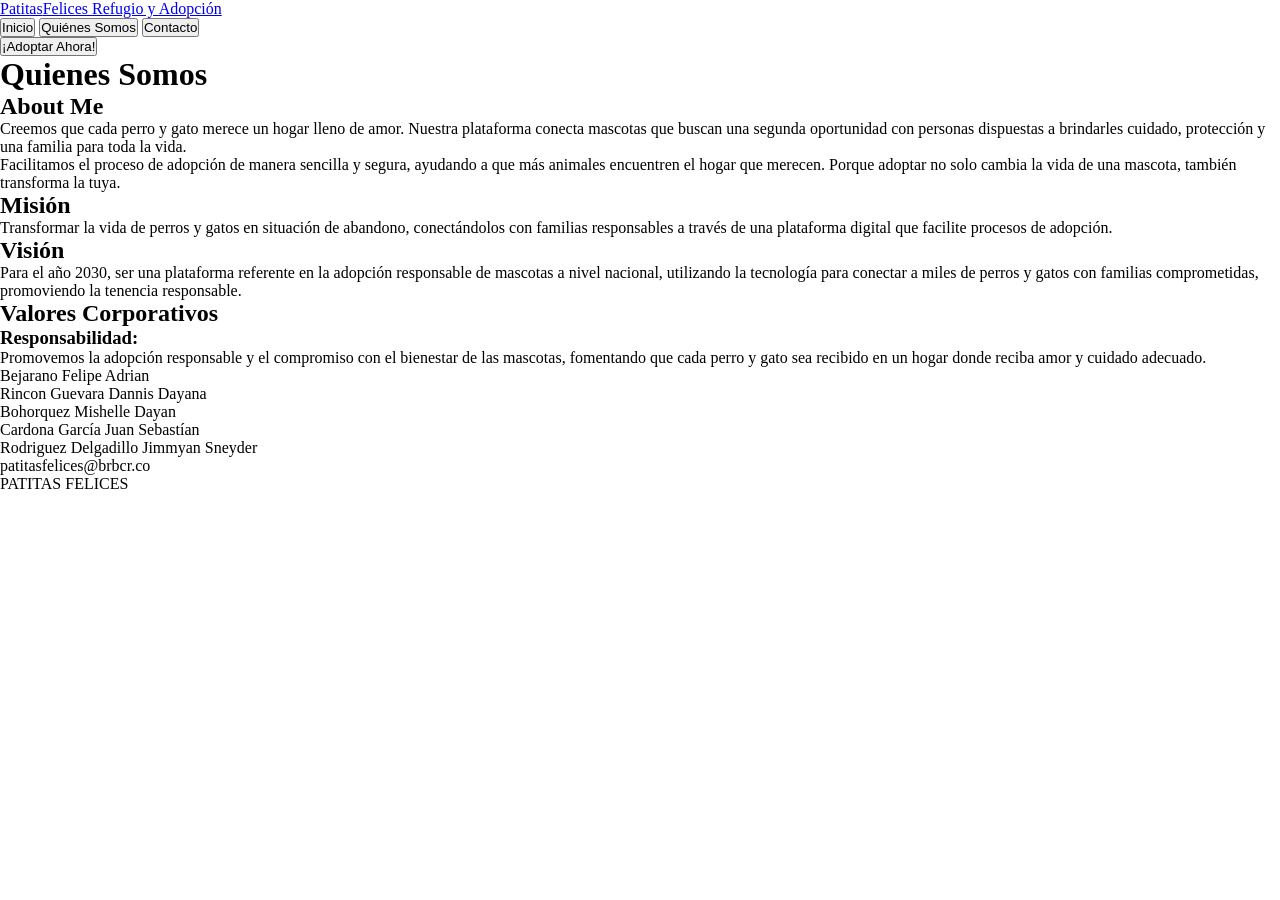
==== about.html @ 4ad9a468 "Rediseño" ====
<!DOCTYPE html>
<html lang="es">

<head>
  <meta charset="UTF-8">
  <meta name="viewport" content="width=device-width, initial-scale=1.0">
  <link rel="preconnect" href="https://fonts.googleapis.com">
  <link rel="preconnect" href="https://fonts.gstatic.com" crossorigin>
  <link href="https://fonts.googleapis.com/css2?family=Fredericka+the+Great&display=swap" rel="stylesheet">
  <link href="https://fonts.googleapis.com/css2?family=Bricolage+Grotesque:opsz,wght@12..96,200..800&display=swap" rel="stylesheet">
  <link rel="stylesheet" href="styles.css">
  <title>Patitas Felices | Quienes somos</title>
</head>

<body>
  <header class="barra-navegacion">
    <div class="contenedor">
      <a href="#" class="logo">
        <div class="icono-logo">
          <i class="fa-solid fa-paw"></i>
        </div>
        <div>
          <span class="texto-logo">Patitas<span class="texto-resaltado">Felices</span></span>
          <span class="subtitulo-logo">Refugio y Adopción</span>
        </div>
      </a>

      <!-- MENU PRINCIPAL DE LA PAGINA WEB PATITAS FELICES -->
      <nav class="menu-navegacion">
        <button class="enlace activo" onclick="location.href='Inicio.html'">
          <i class="fa-solid fa-house"></i>
          <span>Inicio</span>
        </button>
        <button class="enlace" onclick="location.href='quienessomos.html'">
          <i class="fa-solid fa-users"></i>
          <span>Quiénes Somos</span>
        </button>
        <button class="enlace" onclick="location.href='contactanos.html'">
          <i class="fa-solid fa-envelope"></i>
          <span>Contacto</span>
        </button>
      </nav>

      <!-- DESTACAR EL BOTON DE ADOPTAR PARA HACERLO MAS VISIBLE -->
      <button class="boton-adoptar">
        <i class="fa-solid fa-heart"></i>
        <span>¡Adoptar Ahora!</span>
      </button>
    </div>
  </header>

  <main class="quienes-somos">
    <h1>Quienes Somos</h1>
    <section>
      <h2>About Me</h2>
      <p>Creemos que cada perro y gato merece un hogar lleno de amor. Nuestra plataforma conecta mascotas que buscan una
        segunda oportunidad con personas dispuestas a brindarles cuidado, protección y una familia para toda la vida.
      </p>
      <p>Facilitamos el proceso de adopción de manera sencilla y segura, ayudando a que más animales encuentren el hogar
        que merecen. Porque adoptar no solo cambia la vida de una mascota, también transforma la tuya.</p>

      <h2>Misión</h2>
      <p>Transformar la vida de perros y gatos en situación de abandono, conectándolos con familias responsables a
        través de una plataforma digital que facilite procesos de adopción.</p>

      <h2>Visión</h2>
      <p>Para el año 2030, ser una plataforma referente en la adopción responsable de mascotas a nivel nacional,
        utilizando la tecnología para conectar a miles de perros y gatos con familias comprometidas, promoviendo la
        tenencia responsable.</p>

      <h2>Valores Corporativos</h2>
      <h3>Responsabilidad:</h3>
      <p>Promovemos la adopción responsable y el compromiso con el bienestar de las mascotas, fomentando que cada perro
        y gato sea recibido en un hogar donde reciba amor y cuidado adecuado.</p>
    </section>
  </main>
</body>
<footer class="pie-pagina">
  <section class="integrantes">
    <p class="persona1">Bejarano Felipe Adrian</p>
    <p class="persona2">Rincon Guevara Dannis Dayana</p>
    <p class="persona3">Bohorquez Mishelle Dayan</p>
    <p class="persona4">Cardona García Juan Sebastían</p>
    <p class="persona5">Rodriguez Delgadillo Jimmyan Sneyder</p>
  </section>
  <div class="pie-correo">
    <p class="correo-pagina">patitasfelices@brbcr.co</p>
  </div>
  <div class="pie-proyecto">
    <p class="proyecto-nombre">PATITAS FELICES</p>
  </div>
</footer>

</html>
---- styles.css ----
*:root{
  --background: #08252D;
  --navbar: #064C58;
  --color-text-primary: #7FDEE2;
  --color-text-second: #DFFBCA;
  --color-button: #74CD59;
  --text-title: "Fredericka the Great", serif;
  --text: "Bricolage Grotesque", sans-serif;
}
* {
  box-sizing: border-box;
  margin: 0;
  padding: 0;
}
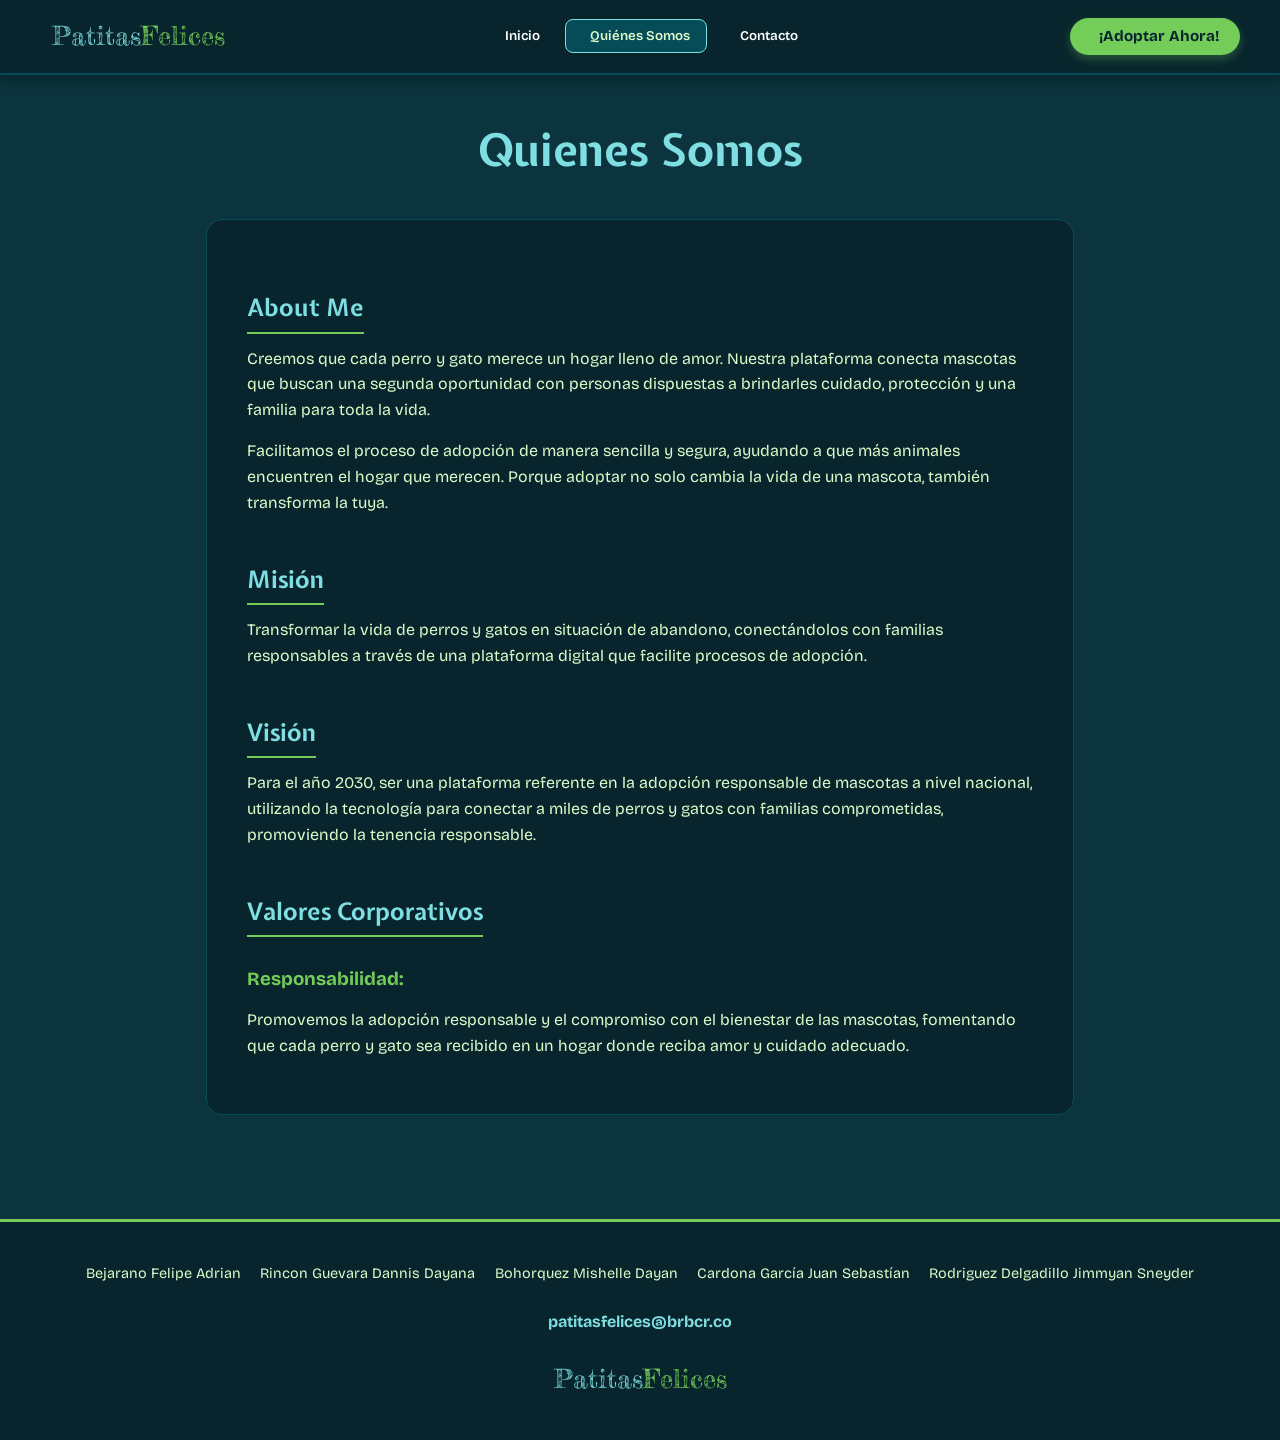
==== commit a0d91076: "Personalización" ====
--- a/about.html
+++ b/about.html
@@ -7,8 +7,12 @@
   <link rel="preconnect" href="https://fonts.googleapis.com">
   <link rel="preconnect" href="https://fonts.gstatic.com" crossorigin>
   <link href="https://fonts.googleapis.com/css2?family=Fredericka+the+Great&display=swap" rel="stylesheet">
-  <link href="https://fonts.googleapis.com/css2?family=Bricolage+Grotesque:opsz,wght@12..96,200..800&display=swap" rel="stylesheet">
-  <link rel="stylesheet" href="styles.css">
+  <link href="https://fonts.googleapis.com/css2?family=Bricolage+Grotesque:opsz,wght@12..96,200..800&display=swap"
+    rel="stylesheet">
+    <link href="https://fonts.googleapis.com/css2?family=Expletus+Sans:ital,wght@0,400..700;1,400..700&display=swap" 
+    rel="stylesheet">
+  <link rel="stylesheet" href="css/styles.css">
+  <link rel="stylesheet" href="css/about.css">
   <title>Patitas Felices | Quienes somos</title>
 </head>
 
@@ -21,27 +25,22 @@
         </div>
         <div>
           <span class="texto-logo">Patitas<span class="texto-resaltado">Felices</span></span>
-          <span class="subtitulo-logo">Refugio y Adopción</span>
         </div>
       </a>
-
-      <!-- MENU PRINCIPAL DE LA PAGINA WEB PATITAS FELICES -->
       <nav class="menu-navegacion">
-        <button class="enlace activo" onclick="location.href='Inicio.html'">
+        <button class="enlace" onclick="location.href='index.html'">
           <i class="fa-solid fa-house"></i>
           <span>Inicio</span>
         </button>
-        <button class="enlace" onclick="location.href='quienessomos.html'">
+        <button class="enlace activo" onclick="location.href='about.html'">
           <i class="fa-solid fa-users"></i>
           <span>Quiénes Somos</span>
         </button>
-        <button class="enlace" onclick="location.href='contactanos.html'">
+        <button class="enlace" onclick="location.href='contact.html'">
           <i class="fa-solid fa-envelope"></i>
           <span>Contacto</span>
         </button>
       </nav>
-
-      <!-- DESTACAR EL BOTON DE ADOPTAR PARA HACERLO MAS VISIBLE -->
       <button class="boton-adoptar">
         <i class="fa-solid fa-heart"></i>
         <span>¡Adoptar Ahora!</span>
@@ -74,21 +73,21 @@
         y gato sea recibido en un hogar donde reciba amor y cuidado adecuado.</p>
     </section>
   </main>
+  <footer class="pie-pagina">
+    <section class="integrantes">
+      <p class="persona1">Bejarano Felipe Adrian</p>
+      <p class="persona2">Rincon Guevara Dannis Dayana</p>
+      <p class="persona3">Bohorquez Mishelle Dayan</p>
+      <p class="persona4">Cardona García Juan Sebastían</p>
+      <p class="persona5">Rodriguez Delgadillo Jimmyan Sneyder</p>
+    </section>
+    <div class="pie-correo">
+      <p class="correo-pagina">patitasfelices@brbcr.co</p>
+    </div>
+    <div class="pie-proyecto">
+      <span class="texto-logo">Patitas<span class="texto-resaltado">Felices</span></span>
+    </div>
+  </footer>
 </body>
-<footer class="pie-pagina">
-  <section class="integrantes">
-    <p class="persona1">Bejarano Felipe Adrian</p>
-    <p class="persona2">Rincon Guevara Dannis Dayana</p>
-    <p class="persona3">Bohorquez Mishelle Dayan</p>
-    <p class="persona4">Cardona García Juan Sebastían</p>
-    <p class="persona5">Rodriguez Delgadillo Jimmyan Sneyder</p>
-  </section>
-  <div class="pie-correo">
-    <p class="correo-pagina">patitasfelices@brbcr.co</p>
-  </div>
-  <div class="pie-proyecto">
-    <p class="proyecto-nombre">PATITAS FELICES</p>
-  </div>
-</footer>
 
 </html>
--- a/css/styles.css
+++ b/css/styles.css
@@ -0,0 +1,362 @@
+:root {
+  --bg-main: #0B343E;
+  --bg-dark: #08252D;
+  --color-secondary: #064C58;
+  --color-cyan: #7FDEE2;
+  --color-mint: #DFFBCA;
+  --color-green: #74CD59;
+  
+  --text-marca: "Fredericka the Great", serif;
+  --text-title: "Expletus Sans", sans-serif;
+  --text: "Bricolage Grotesque", sans-serif;
+}
+
+* {
+  box-sizing: border-box;
+  margin: 0;
+  padding: 0;
+}
+
+body {
+  background-color: var(--bg-main);
+  color: #E2F5EE;
+  font-family: var(--text);
+  line-height: 1.6;
+  min-height: 100vh;
+  display: flex;
+  flex-direction: column;
+}
+
+img {
+  max-width: 100%;
+  height: auto;
+  display: block;
+}
+
+h1, h2, h3 {
+  font-family: var(--text-title);
+  color: var(--color-cyan);
+  margin-bottom: 0.75rem;
+}
+
+.barra-navegacion {
+  background-color: var(--bg-dark);
+  border-bottom: 2px solid var(--color-secondary);
+  padding: 1rem;
+  position: sticky;
+  top: 0;
+  z-index: 1000;
+  box-shadow: 0 4px 15px rgba(0, 0, 0, 0.4);
+}
+
+.barra-navegacion .contenedor {
+  max-width: 1200px;
+  margin: 0 auto;
+  display: flex;
+  flex-direction: column;
+  align-items: center;
+  gap: 1rem;
+}
+
+.logo {
+  display: flex;
+  align-items: center;
+  gap: 0.75rem;
+  text-decoration: none;
+}
+
+.icono-logo {
+  font-size: 2rem;
+  color: var(--color-green);
+}
+
+.texto-logo {
+  color: var(--color-cyan);
+  font-family: var(--text-marca);
+  font-size: 1.6rem;
+  display: block;
+}
+
+.texto-resaltado {
+  color: var(--color-green);
+}
+
+.subtitulo-logo {
+  font-size: 0.75rem;
+  color: var(--color-mint);
+  display: block;
+}
+
+.menu-navegacion {
+  display: flex;
+  gap: 0.5rem;
+  flex-wrap: wrap;
+  justify-content: center;
+}
+
+.menu-navegacion .enlace {
+  background: transparent;
+  border: 1px solid transparent;
+  color: #ffffff;
+  padding: 0.5rem 1rem;
+  border-radius: 8px;
+  cursor: pointer;
+  font-family: var(--text);
+  font-weight: 600;
+  display: flex;
+  align-items: center;
+  gap: 0.5rem;
+  transition: all 0.3s ease;
+}
+
+.menu-navegacion .enlace:hover,
+.menu-navegacion .enlace.activo {
+  background-color: var(--color-secondary);
+  color: var(--color-mint);
+  border-color: var(--color-cyan);
+}
+
+.boton-adoptar {
+  background-color: var(--color-green);
+  color: var(--bg-dark);
+  border: none;
+  padding: 0.6rem 1.3rem;
+  border-radius: 20px;
+  font-weight: bold;
+  font-size: 0.95rem;
+  font-family: var(--text);
+  cursor: pointer;
+  display: flex;
+  align-items: center;
+  gap: 0.5rem;
+  box-shadow: 0 4px 10px rgba(116, 205, 89, 0.3);
+  transition: transform 0.2s ease, filter 0.2s ease;
+}
+
+.boton-adoptar:hover {
+  transform: translateY(-2px);
+  filter: brightness(1.1);
+}
+
+.seccion-inicio {
+  max-width: 1200px;
+  margin: 2.5rem auto;
+  padding: 0 1rem;
+  flex: 1;
+}
+
+.descripcion {
+  display: flex;
+  flex-direction: column;
+  gap: 2rem;
+  align-items: center;
+  margin-bottom: 3.5rem;
+  background-color: var(--bg-dark);
+  padding: 2rem;
+  border-radius: 16px;
+  border: 1px solid var(--color-secondary);
+}
+
+.descripcion h1 {
+  font-size: 2.8rem;
+}
+
+.descripcion p {
+  color: var(--color-mint);
+  font-size: 1.1rem;
+}
+
+.descripcion img {
+  width: 100%;
+  max-height: 380px;
+  object-fit: cover;
+  object-position: center;
+  border-radius: 12px;
+  border: 2px solid var(--color-cyan);
+  box-shadow: 0 8px 20px rgba(0, 0, 0, 0.4);
+}
+
+.perros-destacados {
+  text-align: center;
+  margin-bottom: 3.5rem;
+}
+
+.perros-destacados h2 {
+  font-size: 2.2rem;
+}
+
+.perros-destacados > p {
+  color: var(--color-mint);
+  margin-bottom: 1.5rem;
+}
+
+/* TARJETAS CON FONDO CLARO (Resaltan mucho más) */
+.tarjeta-perro {
+  background-color: var(--color-mint);
+  color: var(--bg-dark);
+  border-radius: 16px;
+  padding: 1.25rem;
+  margin: 1.5rem 0;
+  text-align: left;
+  box-shadow: 0 6px 15px rgba(0, 0, 0, 0.3);
+  transition: transform 0.3s ease, box-shadow 0.3s ease;
+}
+
+.tarjeta-perro:hover {
+  transform: translateY(-6px);
+  box-shadow: 0 12px 25px rgba(127, 222, 226, 0.2);
+}
+
+.tarjeta-perro img {
+  width: 100%;
+  height: 220px;
+  object-fit: cover;
+  border-radius: 10px;
+  margin-bottom: 1rem;
+}
+
+.tarjeta-perro h3 {
+  color: var(--bg-dark);
+  font-family: var(--text);
+  font-weight: 800;
+  font-size: 1.4rem;
+}
+
+.tarjeta-perro p {
+  color: #1a3c40;
+}
+
+.beneficios {
+  background: linear-gradient(135deg, var(--color-secondary), var(--bg-dark));
+  padding: 2.5rem;
+  border-radius: 16px;
+  border: 1px solid var(--color-cyan);
+  text-align: center;
+}
+
+.beneficios h2 {
+  color: var(--color-green);
+}
+
+.pie-pagina {
+  background-color: var(--bg-dark);
+  margin-top: 4rem;
+  padding: 2.5rem 1rem;
+  display: flex;
+  flex-direction: column;
+  gap: 1.5rem;
+  align-items: center;
+  text-align: center;
+  border-top: 3px solid var(--color-green);
+}
+
+.integrantes {
+  display: flex;
+  flex-direction: column;
+  gap: 0.4rem;
+  font-size: 0.9rem;
+  color: var(--color-mint);
+}
+
+.pie-correo {
+  font-weight: bold;
+  color: var(--color-cyan);
+}
+
+.proyecto-nombre {
+  font-family: var(--text-marca);
+  color: var(--color-green);
+  font-size: 1.4rem;
+}
+
+@media (min-width: 768px) {
+  .barra-navegacion .contenedor {
+    flex-direction: row;
+    justify-content: space-between;
+  }
+
+  .descripcion {
+    flex-direction: row;
+    justify-content: space-between;
+  }
+
+  .descripcion > div {
+    flex: 1; /* El texto toma el 50% */
+  }
+
+  .descripcion img {
+    flex: 1; /* La imagen toma el otro 50% */
+    width: 50%;
+    max-height: 350px; /* Mantiene la imagen proporcionada y alineada */
+  }
+
+  .formulario .fila {
+    flex-direction: row;
+  }
+
+  .formulario .fila .grupo {
+    flex: 1;
+  }
+
+  #enviarButton {
+    width: auto;
+  }
+
+  .integrantes {
+    flex-direction: row;
+    flex-wrap: wrap;
+    justify-content: center;
+    gap: 1.2rem;
+  }
+}
+
+.sidebar .item {
+  margin-bottom: 0.5rem;
+  color: var(--color-mint);
+}
+
+.sidebar ul {
+  list-style-position: inside;
+  color: var(--color-mint);
+}
+
+.pie-pagina {
+  background-color: var(--bg-dark);
+  margin-top: 4rem;
+  padding: 2.5rem 1rem;
+  display: flex;
+  flex-direction: column;
+  gap: 1.5rem;
+  align-items: center;
+  text-align: center;
+  border-top: 3px solid var(--color-green);
+}
+
+@media (min-width: 1024px) {
+  .perros-destacados {
+    display: grid;
+    grid-template-columns: repeat(3, 1fr);
+    gap: 1.5rem;
+  }
+
+  .perros-destacados h2,
+  .perros-destacados > p {
+    grid-column: 1 / -1;
+  }
+
+  .tarjeta-perro {
+    margin: 0;
+  }
+
+  .contenedor-contacto {
+    flex-direction: row;
+  }
+
+  .formulario {
+    flex: 2;
+  }
+
+  .sidebar {
+    flex: 1;
+  }
+}
--- a/css/about.css
+++ b/css/about.css
@@ -0,0 +1,38 @@
+.quienes-somos {
+  max-width: 900px;
+  margin: 2.5rem auto;
+  padding: 0 1rem;
+  flex: 1;
+}
+
+.quienes-somos h1 {
+  font-size: 2.8rem;
+  text-align: center;
+  margin-bottom: 2rem;
+}
+
+.quienes-somos section {
+  background-color: var(--bg-dark);
+  padding: 2.5rem;
+  border-radius: 16px;
+  border: 1px solid var(--color-secondary);
+}
+
+.quienes-somos h2 {
+  margin-top: 1.8rem;
+  border-bottom: 2px solid var(--color-green);
+  padding-bottom: 0.3rem;
+  display: inline-block;
+}
+
+.quienes-somos h3 {
+  color: var(--color-green);
+  font-family: var(--text);
+  font-weight: bold;
+  margin-top: 1rem;
+}
+
+.quienes-somos p {
+  color: var(--color-mint);
+  margin-bottom: 1rem;
+}
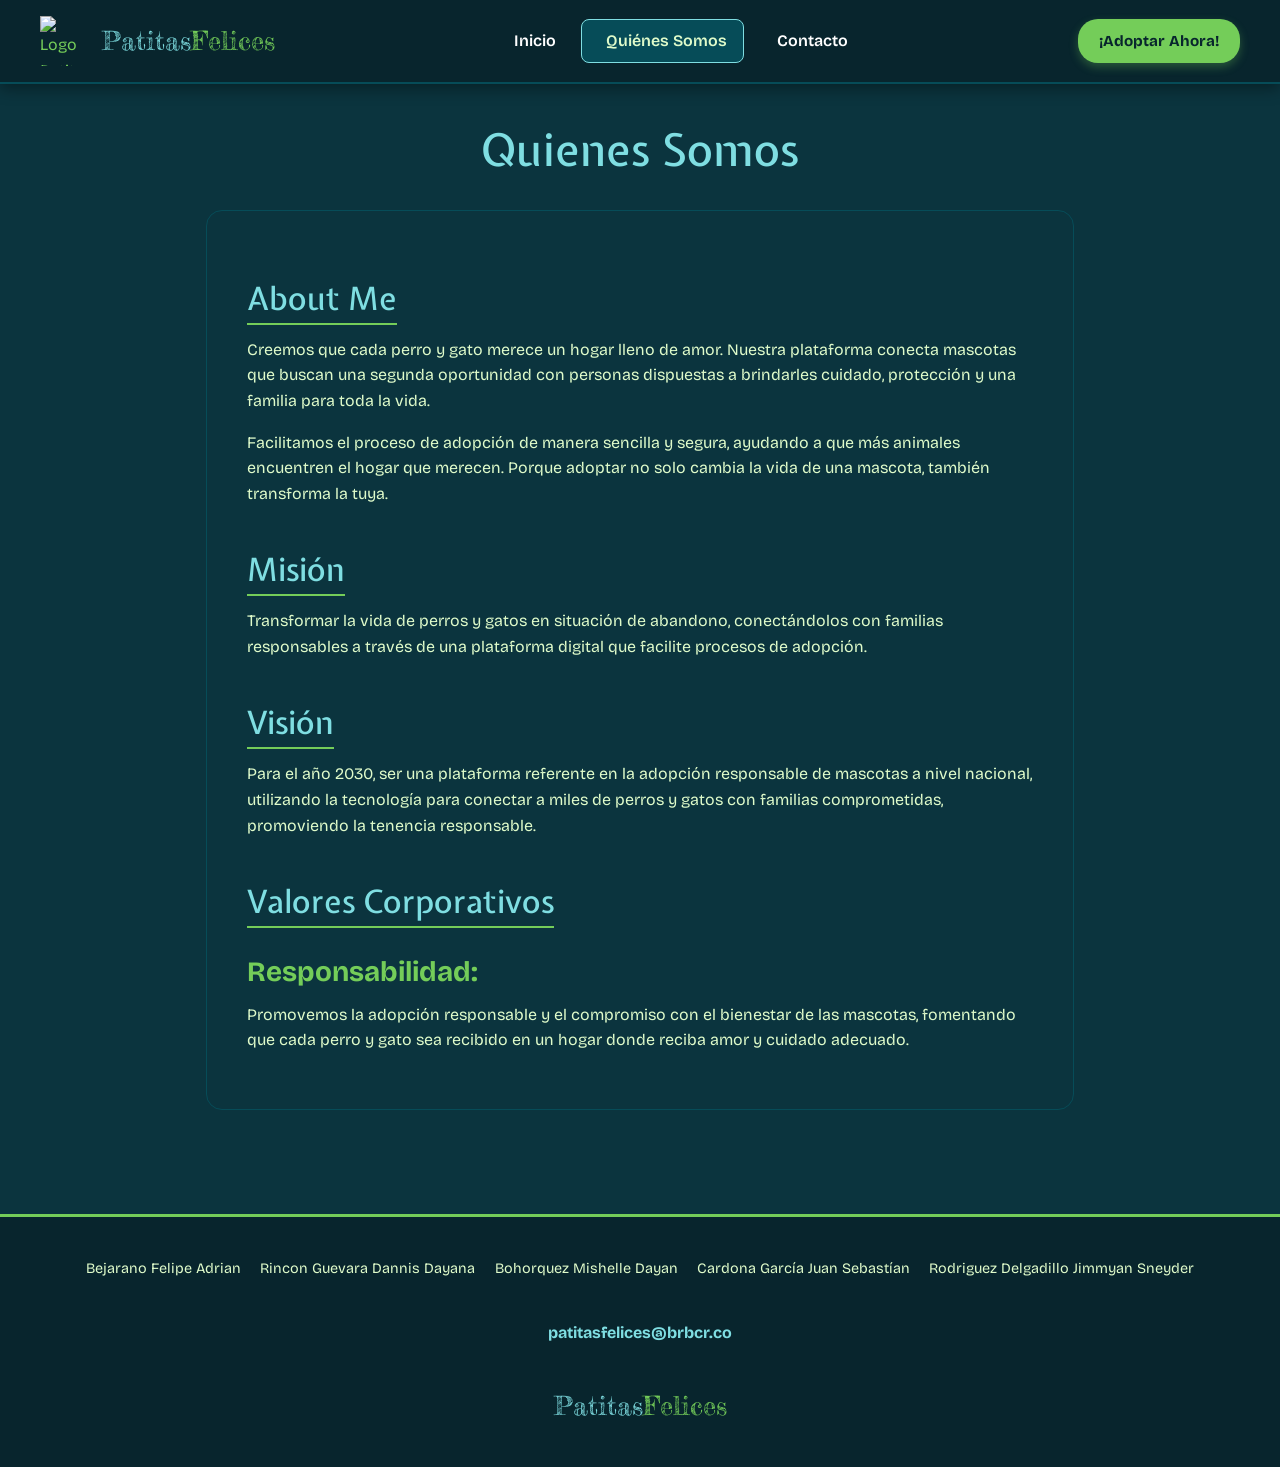
==== commit c8454ea8: "Personalización Finalizada" ====
--- a/about.html
+++ b/about.html
@@ -9,8 +9,9 @@
   <link href="https://fonts.googleapis.com/css2?family=Fredericka+the+Great&display=swap" rel="stylesheet">
   <link href="https://fonts.googleapis.com/css2?family=Bricolage+Grotesque:opsz,wght@12..96,200..800&display=swap"
     rel="stylesheet">
-    <link href="https://fonts.googleapis.com/css2?family=Expletus+Sans:ital,wght@0,400..700;1,400..700&display=swap" 
+  <link href="https://fonts.googleapis.com/css2?family=Expletus+Sans:ital,wght@0,400..700;1,400..700&display=swap"
     rel="stylesheet">
+    <link href="https://cdn.jsdelivr.net/npm/bootstrap@5.3.3/dist/css/bootstrap.min.css" rel="stylesheet">
   <link rel="stylesheet" href="css/styles.css">
   <link rel="stylesheet" href="css/about.css">
   <title>Patitas Felices | Quienes somos</title>
@@ -21,7 +22,7 @@
     <div class="contenedor">
       <a href="#" class="logo">
         <div class="icono-logo">
-          <i class="fa-solid fa-paw"></i>
+          <img src="https://i.postimg.cc/9fHQVVqF/Logo-patitas.png" alt="Logo Patitas Felices" class="img-logo">
         </div>
         <div>
           <span class="texto-logo">Patitas<span class="texto-resaltado">Felices</span></span>
@@ -41,8 +42,7 @@
           <span>Contacto</span>
         </button>
       </nav>
-      <button class="boton-adoptar">
-        <i class="fa-solid fa-heart"></i>
+      <button class="boton-adoptar" data-bs-toggle="modal" data-bs-target="#modalAdopcion">
         <span>¡Adoptar Ahora!</span>
       </button>
     </div>
@@ -88,6 +88,48 @@
       <span class="texto-logo">Patitas<span class="texto-resaltado">Felices</span></span>
     </div>
   </footer>
+
+  <div class="modal fade" id="modalAdopcion" tabindex="-1" aria-labelledby="modalAdopcionLabel" aria-hidden="true">
+    <div class="modal-dialog modal-dialog-centered">
+      <div class="modal-content"
+        style="background-color: var(--bg-dark); color: var(--color-mint); border: 1px solid var(--color-cyan);">
+        <div class="modal-header" style="border-bottom: 1px solid var(--color-secondary);">
+          <h5 class="modal-title" id="modalAdopcionLabel"
+            style="color: var(--color-cyan); font-family: var(--text-title);">¡Adopta una Mascota!</h5>
+          <button type="button" class="btn-close btn-close-white" data-bs-dismiss="modal" aria-label="Close"></button>
+        </div>
+        <div class="modal-body">
+          <form>
+            <div class="mb-3">
+              <label for="nombreAdopcion" class="form-label">Nombre Completo *</label>
+              <input type="text" class="form-control" id="nombreAdopcion" placeholder="Ej. Nathalia">
+            </div>
+            <div class="mb-3">
+              <label for="telefonoAdopcion" class="form-label">Teléfono de Contacto *</label>
+              <input type="tel" class="form-control" id="telefonoAdopcion" placeholder="Ej. 301 000 0000">
+            </div>
+            <div class="mb-3">
+              <label for="mascotaInteres" class="form-label">¿Qué peludito te interesa adoptar?</label>
+              <select class="form-select" id="mascotaInteres">
+                <option selected>Selecciona uno...</option>
+                <option value="max">Max (2 Años)</option>
+                <option value="luna">Luna (1 Año)</option>
+                <option value="lucas">Lucas (6 Meses)</option>
+                <option value="otro">Otro / Aún no me decido</option>
+              </select>
+            </div>
+          </form>
+        </div>
+        <div class="modal-footer" style="border-top: 1px solid var(--color-secondary);">
+          <button type="button" class="btn btn-secondary" data-bs-dismiss="modal">Cancelar</button>
+          <button type="button" class="btn"
+            style="background-color: var(--color-green); color: var(--bg-dark); font-weight: bold;">Enviar
+            Solicitud</button>
+        </div>
+      </div>
+    </div>
+  </div>
+  <script src="https://cdn.jsdelivr.net/npm/bootstrap@5.3.3/dist/js/bootstrap.bundle.min.js" defer></script>
 </body>
 
 </html>
--- a/css/styles.css
+++ b/css/styles.css
@@ -1,11 +1,11 @@
 :root {
-  --bg-main: #0B343E;
-  --bg-dark: #08252D;
+  --background-primary: #0B343E;
+  --background-secondary: #08252D;
   --color-secondary: #064C58;
   --color-cyan: #7FDEE2;
   --color-mint: #DFFBCA;
   --color-green: #74CD59;
-  
+
   --text-marca: "Fredericka the Great", serif;
   --text-title: "Expletus Sans", sans-serif;
   --text: "Bricolage Grotesque", sans-serif;
@@ -18,7 +18,7 @@
 }
 
 body {
-  background-color: var(--bg-main);
+  background-color: var(--background-primary);
   color: #E2F5EE;
   font-family: var(--text);
   line-height: 1.6;
@@ -33,14 +33,16 @@
   display: block;
 }
 
-h1, h2, h3 {
+h1,
+h2,
+h3 {
   font-family: var(--text-title);
   color: var(--color-cyan);
   margin-bottom: 0.75rem;
 }
 
 .barra-navegacion {
-  background-color: var(--bg-dark);
+  background-color: var(--background-secondary);
   border-bottom: 2px solid var(--color-secondary);
   padding: 1rem;
   position: sticky;
@@ -66,8 +68,18 @@
 }
 
 .icono-logo {
-  font-size: 2rem;
+  display: flex;
+  align-items: center;
+  justify-content: center;
   color: var(--color-green);
+}
+
+.icono-logo .img-logo {
+  width: 50px;
+  height: 50px;
+  max-width: 50px;
+  max-height: 50px;
+  object-fit: contain;
 }
 
 .texto-logo {
@@ -118,7 +130,7 @@
 
 .boton-adoptar {
   background-color: var(--color-green);
-  color: var(--bg-dark);
+  color: var(--background-secondary);
   border: none;
   padding: 0.6rem 1.3rem;
   border-radius: 20px;
@@ -151,7 +163,7 @@
   gap: 2rem;
   align-items: center;
   margin-bottom: 3.5rem;
-  background-color: var(--bg-dark);
+  background-color: var(--background-secondary);
   padding: 2rem;
   border-radius: 16px;
   border: 1px solid var(--color-secondary);
@@ -185,15 +197,14 @@
   font-size: 2.2rem;
 }
 
-.perros-destacados > p {
+.perros-destacados>p {
   color: var(--color-mint);
   margin-bottom: 1.5rem;
 }
 
-/* TARJETAS CON FONDO CLARO (Resaltan mucho más) */
 .tarjeta-perro {
   background-color: var(--color-mint);
-  color: var(--bg-dark);
+  color: var(--background-secondary);
   border-radius: 16px;
   padding: 1.25rem;
   margin: 1.5rem 0;
@@ -216,7 +227,7 @@
 }
 
 .tarjeta-perro h3 {
-  color: var(--bg-dark);
+  color: var(--background-secondary);
   font-family: var(--text);
   font-weight: 800;
   font-size: 1.4rem;
@@ -227,7 +238,7 @@
 }
 
 .beneficios {
-  background: linear-gradient(135deg, var(--color-secondary), var(--bg-dark));
+  background: linear-gradient(135deg, var(--color-secondary), var(--background-secondary));
   padding: 2.5rem;
   border-radius: 16px;
   border: 1px solid var(--color-cyan);
@@ -239,7 +250,7 @@
 }
 
 .pie-pagina {
-  background-color: var(--bg-dark);
+  background-color: var(--background-secondary);
   margin-top: 4rem;
   padding: 2.5rem 1rem;
   display: flex;
@@ -269,6 +280,40 @@
   font-size: 1.4rem;
 }
 
+.modal-content {
+  background-color: var(--bg-dark) !important;
+  color: var(--color-mint) !important;
+  border: 2px solid var(--color-secondary) !important;
+  border-radius: 16px !important;
+}
+
+.modal-header {
+  border-bottom: 1px solid var(--color-secondary) !important;
+}
+
+.modal-footer {
+  border-top: 1px solid var(--color-secondary) !important;
+}
+
+.form-control,
+.form-select {
+  background-color: #ffffff !important;
+  border: 2px solid var(--color-secondary) !important;
+  border-radius: 8px !important;
+}
+
+.form-label {
+  color: var(--color-mint) !important;
+  font-family: var(--text) !important;
+}
+
+.btn-adopcion-submit {
+  background-color: var(--color-green) !important;
+  color: var(--bg-dark) !important;
+  font-family: var(--text) !important;
+  font-weight: bold !important;
+}
+
 @media (min-width: 768px) {
   .barra-navegacion .contenedor {
     flex-direction: row;
@@ -280,14 +325,17 @@
     justify-content: space-between;
   }
 
-  .descripcion > div {
-    flex: 1; /* El texto toma el 50% */
+  .descripcion>div {
+    flex: 1;
+    /* El texto toma el 50% */
   }
 
   .descripcion img {
-    flex: 1; /* La imagen toma el otro 50% */
+    flex: 1;
+    /* La imagen toma el otro 50% */
     width: 50%;
-    max-height: 350px; /* Mantiene la imagen proporcionada y alineada */
+    max-height: 350px;
+    /* Mantiene la imagen proporcionada y alineada */
   }
 
   .formulario .fila {
@@ -321,7 +369,7 @@
 }
 
 .pie-pagina {
-  background-color: var(--bg-dark);
+  background-color: var(--background-secondary);
   margin-top: 4rem;
   padding: 2.5rem 1rem;
   display: flex;
@@ -340,7 +388,7 @@
   }
 
   .perros-destacados h2,
-  .perros-destacados > p {
+  .perros-destacados>p {
     grid-column: 1 / -1;
   }
 
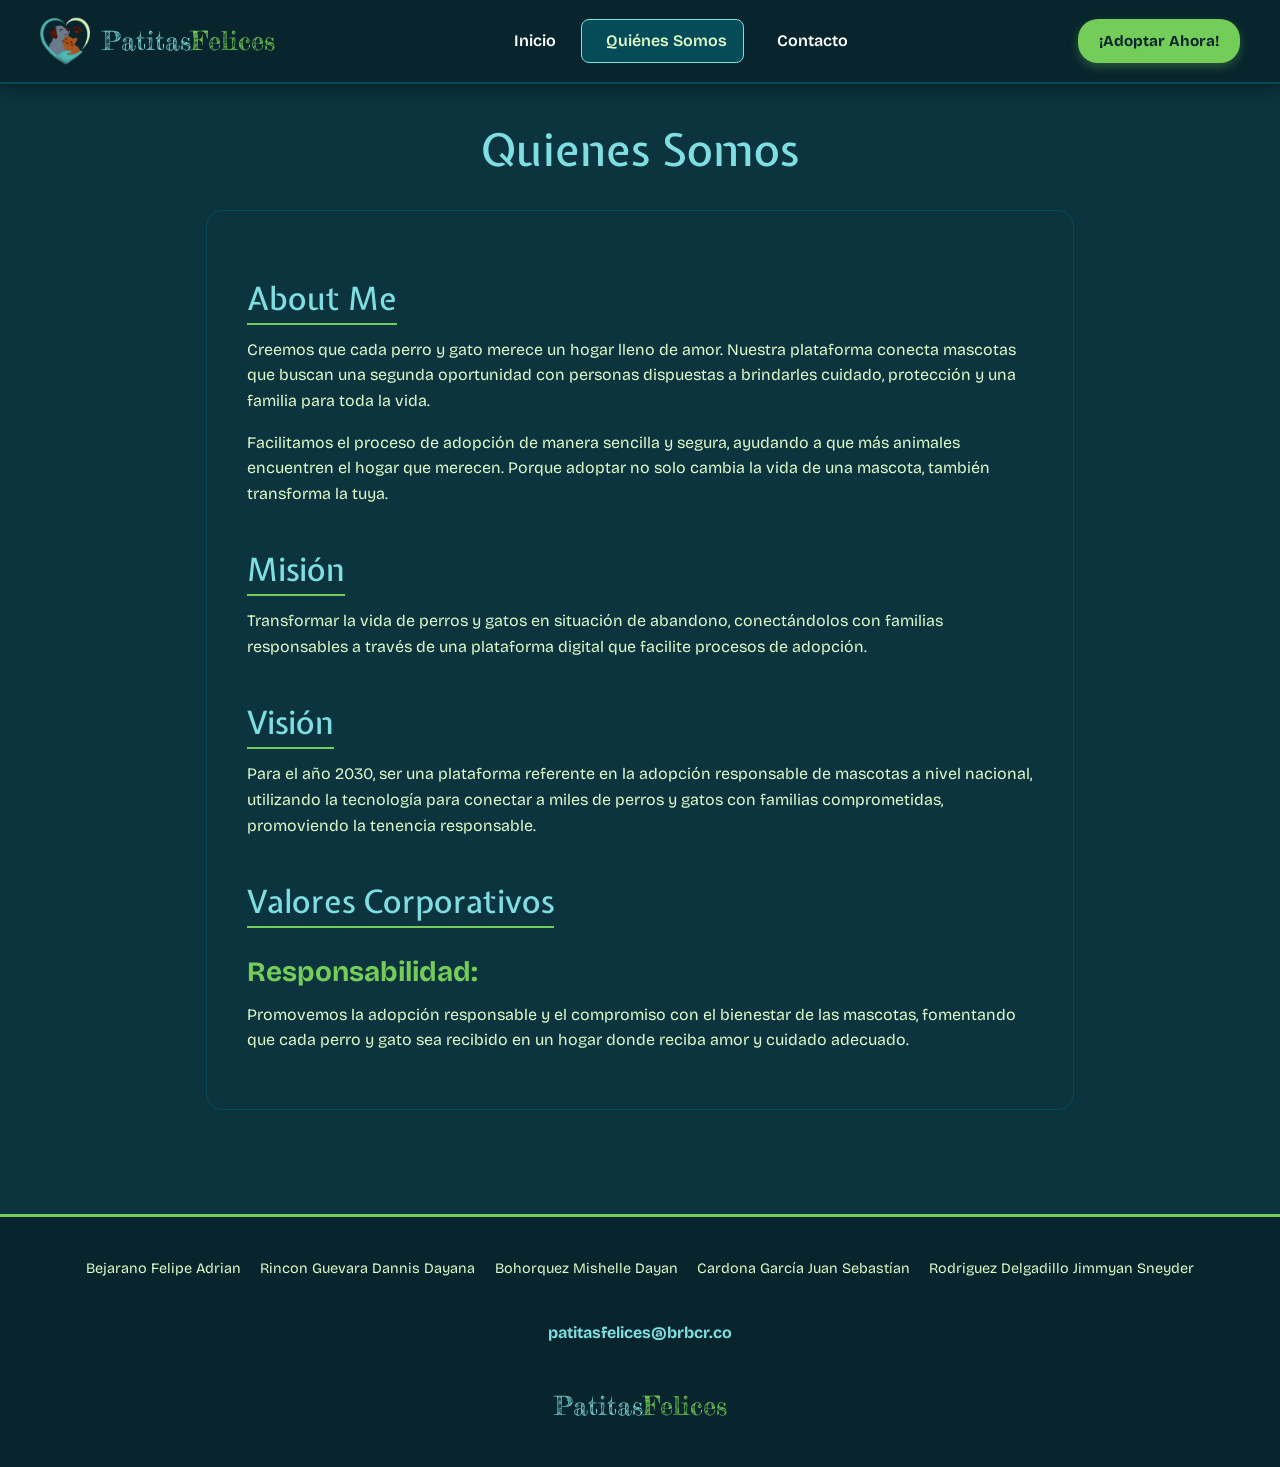
==== commit 6522c90e: "Imagen y logo patitas felices" ====
--- a/about.html
+++ b/about.html
@@ -22,7 +22,7 @@
     <div class="contenedor">
       <a href="#" class="logo">
         <div class="icono-logo">
-          <img src="https://i.postimg.cc/9fHQVVqF/Logo-patitas.png" alt="Logo Patitas Felices" class="img-logo">
+          <img src="assets/icon/Logo-patitas.png" alt="Logo Patitas Felices" class="img-logo">
         </div>
         <div>
           <span class="texto-logo">Patitas<span class="texto-resaltado">Felices</span></span>
--- a/css/styles.css
+++ b/css/styles.css
@@ -313,51 +313,6 @@
   font-family: var(--text) !important;
   font-weight: bold !important;
 }
-
-@media (min-width: 768px) {
-  .barra-navegacion .contenedor {
-    flex-direction: row;
-    justify-content: space-between;
-  }
-
-  .descripcion {
-    flex-direction: row;
-    justify-content: space-between;
-  }
-
-  .descripcion>div {
-    flex: 1;
-    /* El texto toma el 50% */
-  }
-
-  .descripcion img {
-    flex: 1;
-    /* La imagen toma el otro 50% */
-    width: 50%;
-    max-height: 350px;
-    /* Mantiene la imagen proporcionada y alineada */
-  }
-
-  .formulario .fila {
-    flex-direction: row;
-  }
-
-  .formulario .fila .grupo {
-    flex: 1;
-  }
-
-  #enviarButton {
-    width: auto;
-  }
-
-  .integrantes {
-    flex-direction: row;
-    flex-wrap: wrap;
-    justify-content: center;
-    gap: 1.2rem;
-  }
-}
-
 .sidebar .item {
   margin-bottom: 0.5rem;
   color: var(--color-mint);
@@ -367,19 +322,6 @@
   list-style-position: inside;
   color: var(--color-mint);
 }
-
-.pie-pagina {
-  background-color: var(--background-secondary);
-  margin-top: 4rem;
-  padding: 2.5rem 1rem;
-  display: flex;
-  flex-direction: column;
-  gap: 1.5rem;
-  align-items: center;
-  text-align: center;
-  border-top: 3px solid var(--color-green);
-}
-
 @media (min-width: 1024px) {
   .perros-destacados {
     display: grid;
@@ -407,4 +349,44 @@
   .sidebar {
     flex: 1;
   }
+}
+@media (min-width: 768px) {
+  .barra-navegacion .contenedor {
+    flex-direction: row;
+    justify-content: space-between;
+  }
+
+  .descripcion {
+    flex-direction: row;
+    justify-content: space-between;
+  }
+
+  .descripcion>div {
+    flex: 1;
+  }
+
+  .descripcion img {
+    flex: 1;
+    width: 50%;
+    max-height: 350px;
+  }
+
+  .formulario .fila {
+    flex-direction: row;
+  }
+
+  .formulario .fila .grupo {
+    flex: 1;
+  }
+
+  #enviarButton {
+    width: auto;
+  }
+
+  .integrantes {
+    flex-direction: row;
+    flex-wrap: wrap;
+    justify-content: center;
+    gap: 1.2rem;
+  }
 }
